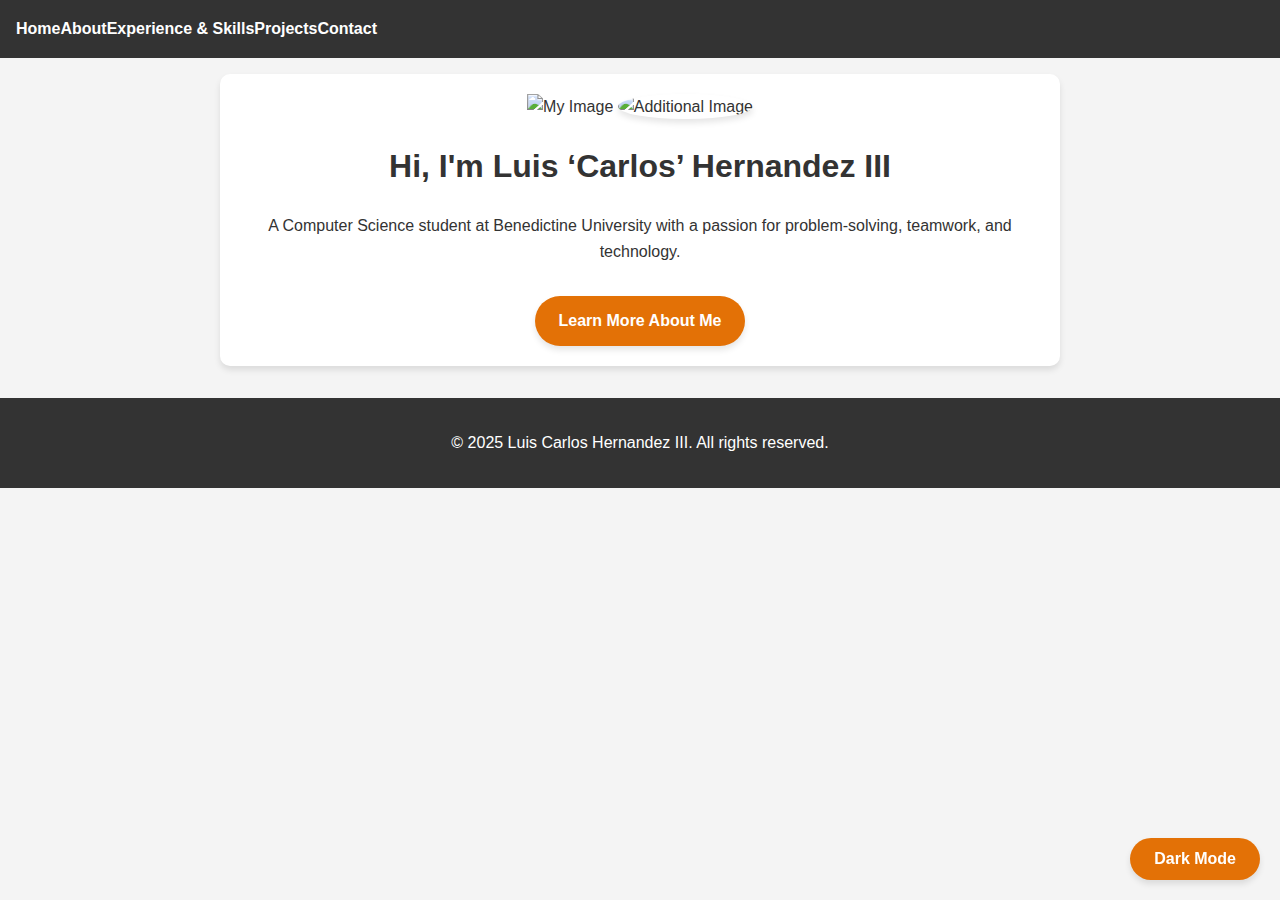
==== index.html @ 2b8088f9 "Update index.html" ====
<!DOCTYPE html>
<html lang="en">
<head>
  <meta charset="UTF-8">
  <meta name="viewport" content="width=device-width, initial-scale=1.0">
  <title>Luis Carlos Hernandez III - Home</title>
  <link rel="stylesheet" href="styles.css">
</head>
<body>
  <!-- Navigation Bar -->
  <nav>
    <div class="menu-icon" onclick="toggleMenu()">☰</div>
    <ul id="nav-list">
      <li><a href="index.html">Home</a></li>
      <li><a href="about.html">About</a></li>
      <li><a href="experience.html">Experience & Skills</a></li>
      <li><a href="projects.html">Projects</a></li>
      <li><a href="contact.html">Contact</a></li>
    </ul>
  </nav>

  <!-- Home Section -->
  <section id="home">
    <img src="https://raw.githubusercontent.com/loslax1/Portfolio/main/332868357_863919388393742_3483137211280686434_n.jpg" alt="My Image" lass="profile-image">
    <img src="https://raw.githubusercontent.com/loslax1/Portfolio/main/IMG_0167.JPG" alt="Additional Image" class="profile-image">
    <h1>Hi, I'm Luis ‘Carlos’ Hernandez III</h1>
    <p>A Computer Science student at Benedictine University with a passion for problem-solving, teamwork, and technology.</p>
    <a href="about.html" class="cta-button">Learn More About Me</a>
  </section>

  <!-- Footer -->
  <footer>
    <p>&copy; 2025 Luis Carlos Hernandez III. All rights reserved.</p>
  </footer>

  <!-- Dark Mode Toggle Button -->
  <button class="dark-mode-toggle">Dark Mode</button>

  <script src="script.js"></script>
</body>
</html>
---- styles.css ----
/* General Styles */
body {
  font-family: Arial, sans-serif;
  margin: 0;
  padding: 0;
  line-height: 1.6;
  background-color: #f4f4f4;
  color: #333;
  transition: background-color 0.3s, color 0.3s;
}

body.dark-mode {
  background-color: #333;
  color: #f4f4f4;
}

/* Navigation Bar */
nav {
  background: #333;
  color: #fff;
  padding: 1rem;
  position: sticky;
  top: 0;
  z-index: 1000;
  display: flex;
  justify-content: space-between;
  align-items: center;
}

nav ul {
  list-style: none;
  display: flex;
  justify-content: space-around;
  margin: 0;
  padding: 0;
}

nav a {
  color: #fff;
  text-decoration: none;
  font-weight: bold;
  transition: color 0.3s;
}

nav a:hover {
  color: #e37106;
}

/* Hamburger Menu Icon */
.menu-icon {
  display: none;
  font-size: 1.5rem;
  cursor: pointer;
}

/* Mobile Styles for Navigation */
@media (max-width: 768px) {
  .menu-icon {
    display: block;
  }

  #nav-list {
    display: none;
    flex-direction: column;
    width: 100%;
    background-color: #444;
    position: absolute;
    top: 50px; /* Adjust based on your nav height */
    left: 0;
  }

  #nav-list.active {
    display: flex;
  }

  #nav-list li {
    margin: 10px 0;
    text-align: center;
  }
}

/* Home Section */
#home {
  text-align: center;
  padding: 20px;
}

/* Image Container */
.image-container {
  display: flex;
  justify-content: center; /* Center images horizontally */
  align-items: center; /* Center images vertically */
  gap: 100px; /* Space between images */
  margin-bottom: 20px; /* Space below the images */
}

/* Profile Images */
.profile-image {
  width: 150px; /* Adjust as needed */
  height: 150px; /* Adjust as needed */
  border-radius: 50%; /* Circular images */
  object-fit: cover; /* Ensures the image fills the space without distortion */
  box-shadow: 0 4px 6px rgba(0, 0, 0, 0.1); /* Optional: Add a shadow */
}

/* Headings */
h1, h2, h3 {
  color: #333;
  transition: color 0.3s;
}

body.dark-mode h1,
body.dark-mode h2,
body.dark-mode h3 {
  color: #f4f4f4;
}

/* CTA Button */
.cta-button {
  background: #e37106;
  color: #fff;
  padding: 0.75rem 1.5rem;
  border-radius: 25px;
  text-decoration: none;
  font-weight: bold;
  transition: background 0.3s, transform 0.3s, box-shadow 0.3s;
  display: inline-block;
  margin-top: 1rem;
  box-shadow: 0 4px 6px rgba(0, 0, 0, 0.1);
}

.cta-button:hover {
  background: #ff9a44;
  transform: translateY(-2px);
  box-shadow: 0 6px 8px rgba(0, 0, 0, 0.2);
}

.cta-button:active {
  transform: translateY(0);
  box-shadow: 0 4px 6px rgba(0, 0, 0, 0.1);
}

/* Sections */
section {
  padding: 2rem;
  margin: 1rem auto;
  max-width: 800px;
  background: #fff;
  border-radius: 10px;
  box-shadow: 0 4px 6px rgba(0, 0, 0, 0.1);
  transition: background-color 0.3s, box-shadow 0.3s;
}

body.dark-mode section {
  background-color: #444;
  color: #f4f4f4;
}

/* Project Cards */
.project {
  background: #fff;
  padding: 1rem;
  margin-bottom: 1rem;
  border-radius: 5px;
  box-shadow: 0 2px 5px rgba(0, 0, 0, 0.1);
  transition: transform 0.3s, box-shadow 0.3s;
}

.project:hover {
  transform: translateY(-5px);
  box-shadow: 0 4px 10px rgba(0, 0, 0, 0.2);
}

body.dark-mode .project {
  background-color: #555;
  color: #f4f4f4;
}

body.dark-mode .project:hover {
  box-shadow: 0 4px 10px rgba(255, 255, 255, 0.2);
}

/* Footer */
footer {
  background: #333;
  color: #fff;
  text-align: center;
  padding: 1rem;
  margin-top: 2rem;
}

/* Dark Mode Toggle Button */
.dark-mode-toggle {
  position: fixed;
  bottom: 20px;
  right: 20px;
  background: #e37106;
  color: #fff;
  border: none;
  padding: 0.75rem 1.5rem;
  border-radius: 25px;
  cursor: pointer;
  font-size: 1rem;
  font-weight: bold;
  box-shadow: 0 4px 6px rgba(0, 0, 0, 0.1);
  transition: background 0.3s, transform 0.3s, box-shadow 0.3s;
  z-index: 1000; /* Ensure it's above other elements */
}

.dark-mode-toggle:hover {
  background: #ff9a44;
  transform: translateY(-2px);
  box-shadow: 0 6px 8px rgba(0, 0, 0, 0.2);
}

.dark-mode-toggle:active {
  transform: translateY(0);
  box-shadow: 0 4px 6px rgba(0, 0, 0, 0.1);
}

/* Responsive Design */
@media (max-width: 768px) {
  /* Sections */
  section {
    padding: 1rem;
    margin: 0.5rem;
  }

  h1 {
    font-size: 2rem;
  }

  h2 {
    font-size: 1.5rem;
  }

  h3 {
    font-size: 1.25rem;
  }

  p {
    font-size: 1rem;
  }

  /* Image Container */
  .image-container {
    flex-direction: column; /* Stack images vertically on mobile */
    gap: 10px; /* Reduce space between images */
  }

  .profile-image {
    width: 120px; /* Smaller images for mobile */
    height: 120px;
  }
}
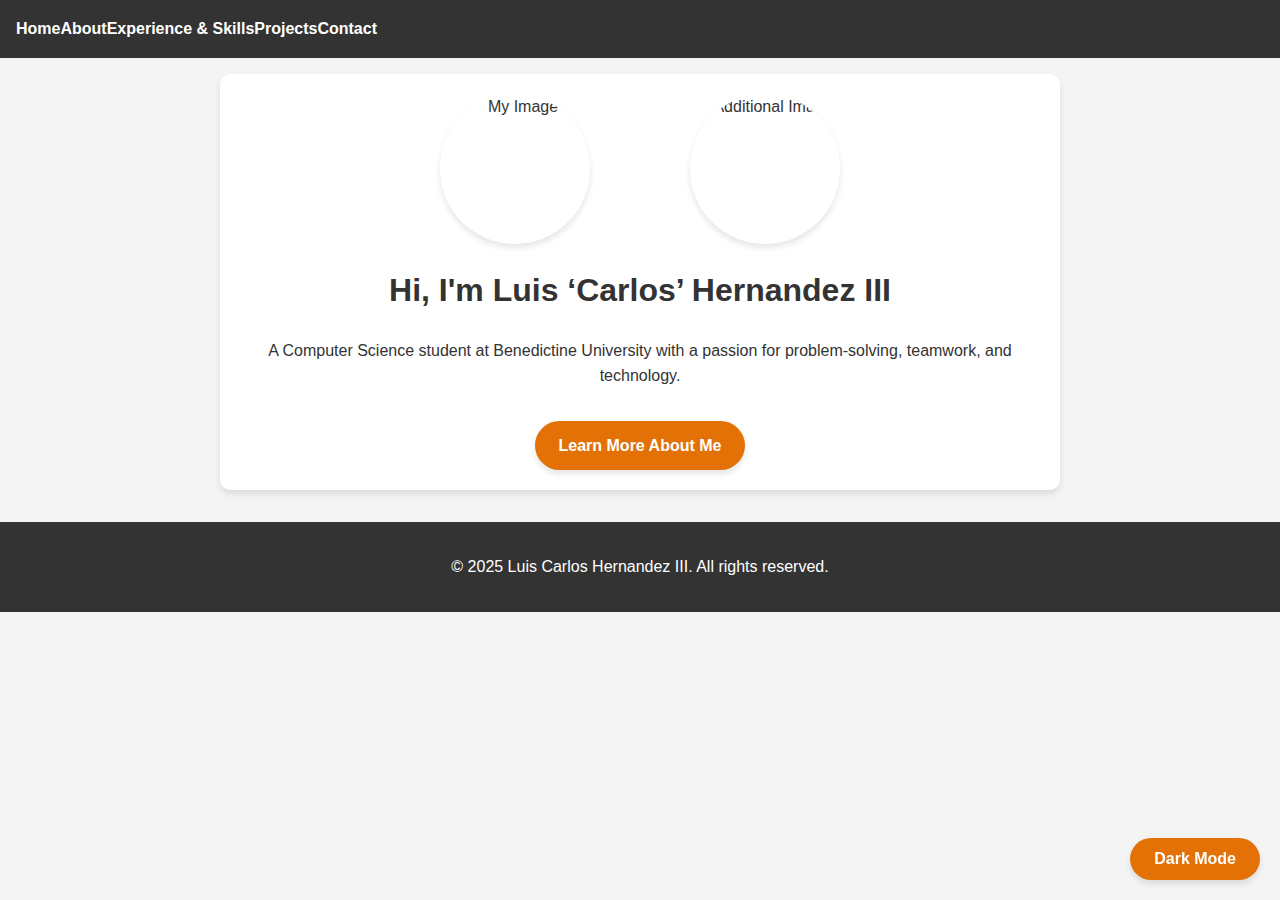
==== commit 15b9c8da: "Update index.html" ====
--- a/index.html
+++ b/index.html
@@ -21,8 +21,10 @@
 
   <!-- Home Section -->
   <section id="home">
-    <img src="https://raw.githubusercontent.com/loslax1/Portfolio/main/332868357_863919388393742_3483137211280686434_n.jpg" alt="My Image" lass="profile-image">
-    <img src="https://raw.githubusercontent.com/loslax1/Portfolio/main/IMG_0167.JPG" alt="Additional Image" class="profile-image">
+    <div class="image-container">
+      <img src="https://raw.githubusercontent.com/loslax1/Portfolio/main/332868357_863919388393742_3483137211280686434_n.jpg" alt="My Image" class="profile-image">
+      <img src="https://via.placeholder.com/200" alt="Additional Image" class="profile-image">
+    </div>
     <h1>Hi, I'm Luis ‘Carlos’ Hernandez III</h1>
     <p>A Computer Science student at Benedictine University with a passion for problem-solving, teamwork, and technology.</p>
     <a href="about.html" class="cta-button">Learn More About Me</a>
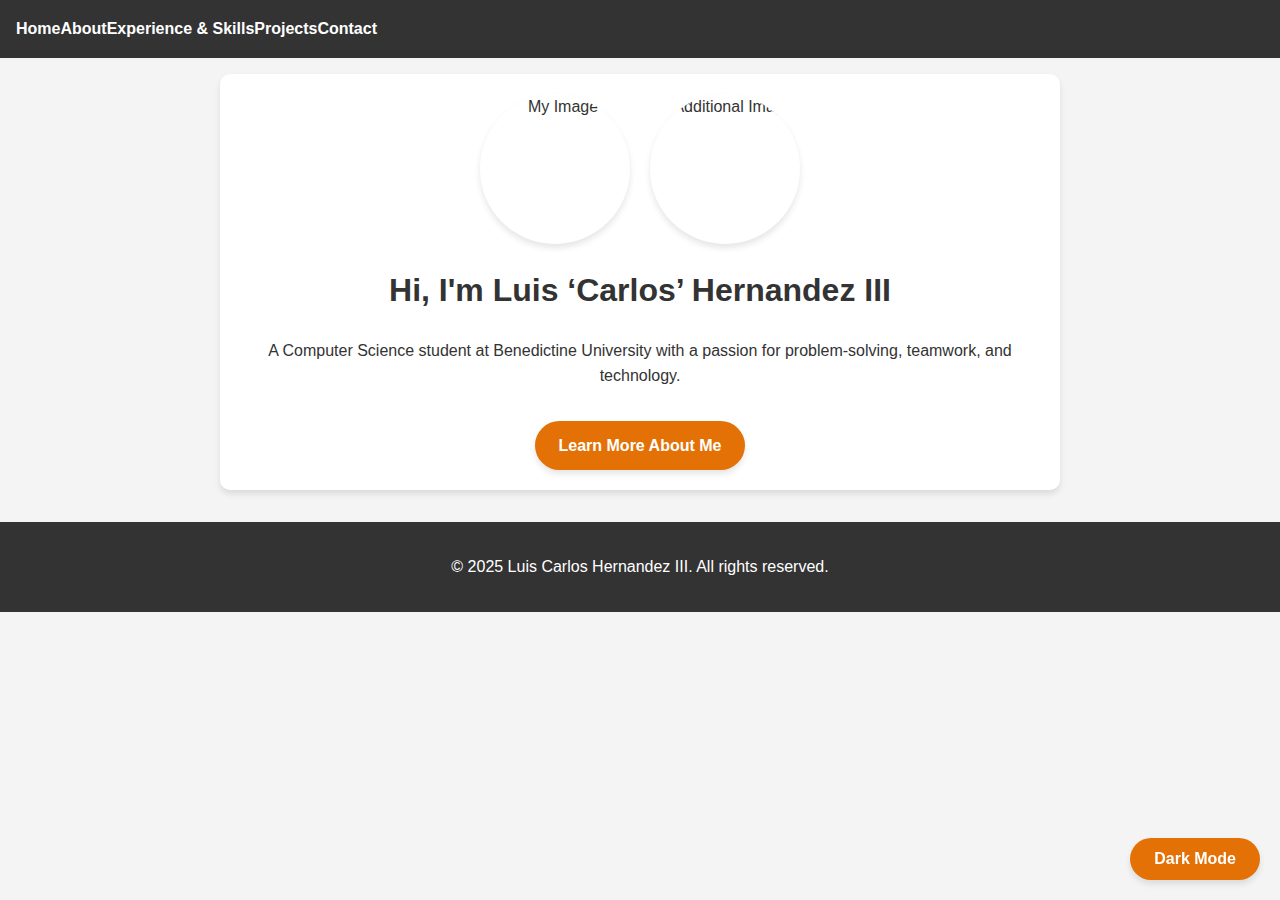
==== commit b7b3530b: "Update index.html" ====
--- a/index.html
+++ b/index.html
@@ -23,7 +23,7 @@
   <section id="home">
     <div class="image-container">
       <img src="https://raw.githubusercontent.com/loslax1/Portfolio/main/332868357_863919388393742_3483137211280686434_n.jpg" alt="My Image" class="profile-image">
-      <img src="https://via.placeholder.com/200" alt="Additional Image" class="profile-image">
+      <img src="https://raw.githubusercontent.com/loslax1/Portfolio/main/IMG_0167.JPG" alt="Additional Image" class="profile-image">
     </div>
     <h1>Hi, I'm Luis ‘Carlos’ Hernandez III</h1>
     <p>A Computer Science student at Benedictine University with a passion for problem-solving, teamwork, and technology.</p>
--- a/styles.css
+++ b/styles.css
@@ -90,7 +90,7 @@
   display: flex;
   justify-content: center; /* Center images horizontally */
   align-items: center; /* Center images vertically */
-  gap: 100px; /* Space between images */
+  gap: 20px; /* Space between images */
   margin-bottom: 20px; /* Space below the images */
 }
 
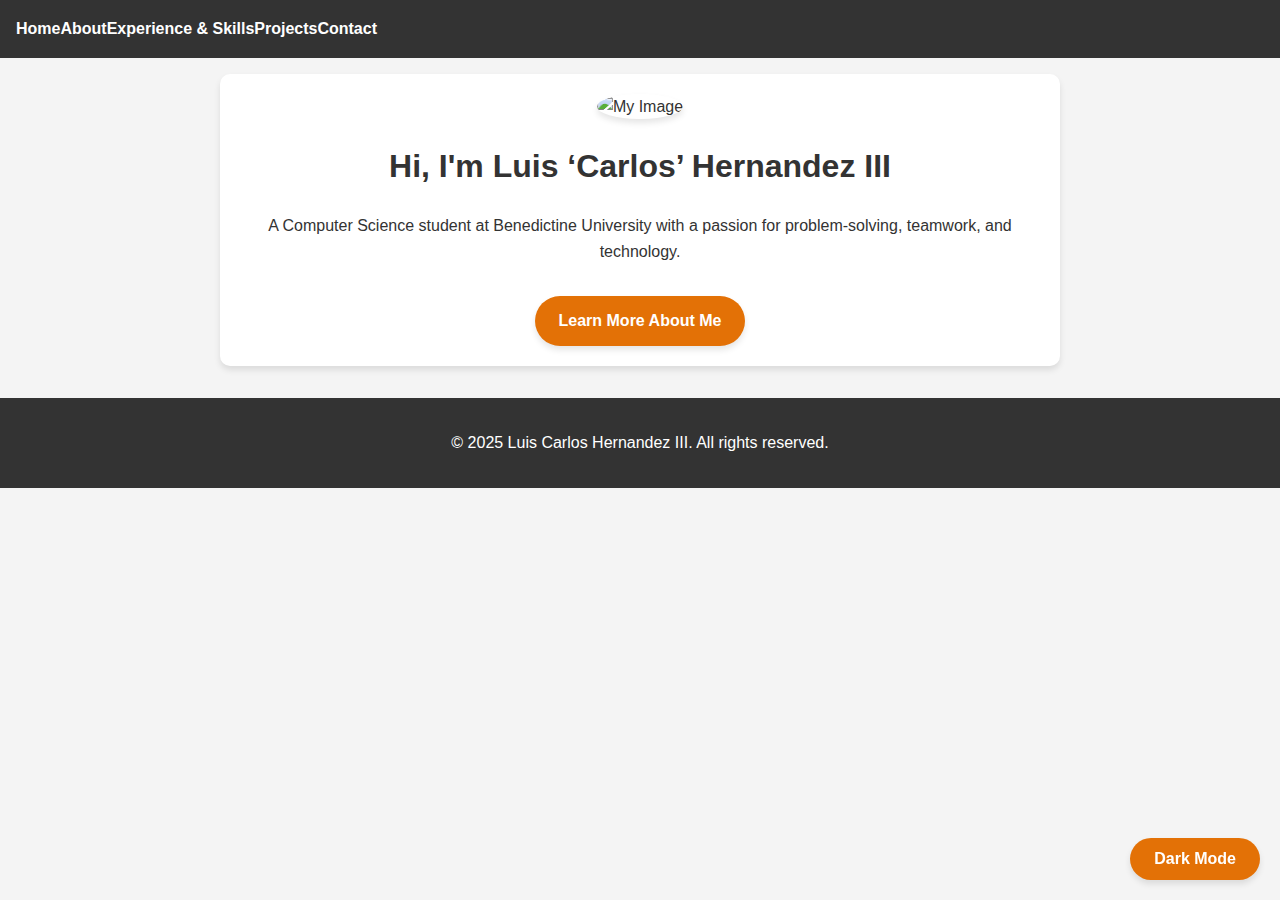
==== commit 11af5ba8: "Update index.html" ====
--- a/index.html
+++ b/index.html
@@ -21,10 +21,7 @@
 
   <!-- Home Section -->
   <section id="home">
-    <div class="image-container">
-      <img src="https://raw.githubusercontent.com/loslax1/Portfolio/main/332868357_863919388393742_3483137211280686434_n.jpg" alt="My Image" class="profile-image">
-      <img src="https://raw.githubusercontent.com/loslax1/Portfolio/main/IMG_0167.JPG" alt="Additional Image" class="profile-image">
-    </div>
+    <img src="https://raw.githubusercontent.com/loslax1/Portfolio/main/332868357_863919388393742_3483137211280686434_n.jpg" alt="My Image" class="profile-image">
     <h1>Hi, I'm Luis ‘Carlos’ Hernandez III</h1>
     <p>A Computer Science student at Benedictine University with a passion for problem-solving, teamwork, and technology.</p>
     <a href="about.html" class="cta-button">Learn More About Me</a>
--- a/styles.css
+++ b/styles.css
@@ -88,7 +88,7 @@
 /* Image Container */
 .image-container {
   display: flex;
-  justify-content: center; /* Center images horizontally */
+  justify-content: left; /* Center images horizontally */
   align-items: center; /* Center images vertically */
   gap: 20px; /* Space between images */
   margin-bottom: 20px; /* Space below the images */
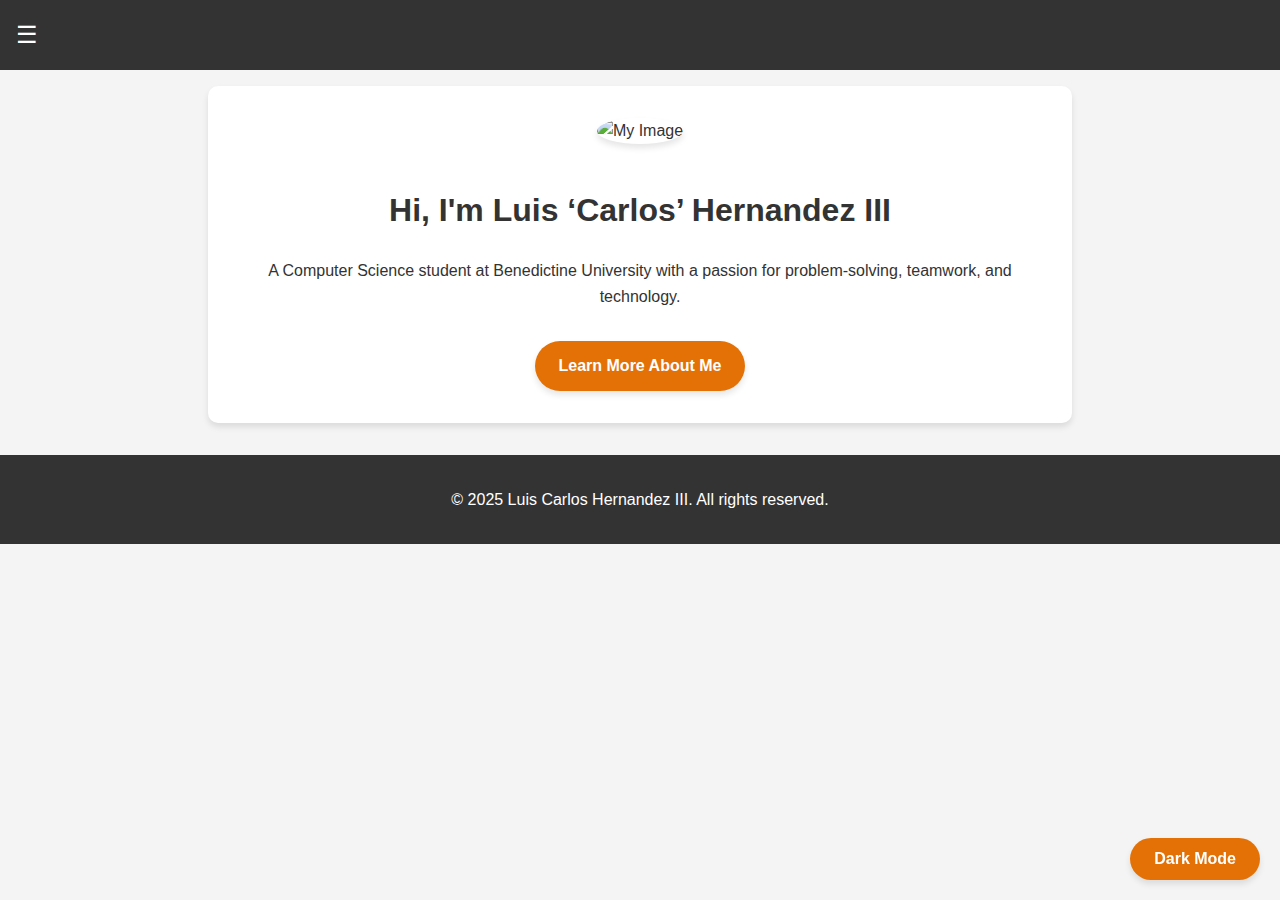
==== commit 583912dd: "Update index.html" ====
--- a/index.html
+++ b/index.html
@@ -21,10 +21,18 @@
 
   <!-- Home Section -->
   <section id="home">
-    <img src="https://raw.githubusercontent.com/loslax1/Portfolio/main/332868357_863919388393742_3483137211280686434_n.jpg" alt="My Image" class="profile-image">
-    <h1>Hi, I'm Luis ‘Carlos’ Hernandez III</h1>
-    <p>A Computer Science student at Benedictine University with a passion for problem-solving, teamwork, and technology.</p>
-    <a href="about.html" class="cta-button">Learn More About Me</a>
+    <div class="content-box">
+      <img src="https://raw.githubusercontent.com/loslax1/Portfolio/main/332868357_863919388393742_3483137211280686434_n.jpg" alt="My Image" class="profile-image">
+    </div>
+
+    <div class="content-box">
+      <h1>Hi, I'm Luis ‘Carlos’ Hernandez III</h1>
+      <p>A Computer Science student at Benedictine University with a passion for problem-solving, teamwork, and technology.</p>
+    </div>
+
+    <div class="content-box">
+      <a href="about.html" class="cta-button">Learn More About Me</a>
+    </div>
   </section>
 
   <!-- Footer -->
--- a/styles.css
+++ b/styles.css
@@ -27,80 +27,71 @@
   align-items: center;
 }
 
-nav ul {
+/* Hamburger Menu Icon */
+.menu-icon {
+  font-size: 1.5rem;
+  cursor: pointer;
+}
+
+/* Navigation List */
+#nav-list {
   list-style: none;
-  display: flex;
-  justify-content: space-around;
+  display: none; /* Hidden by default */
+  flex-direction: column;
+  width: 100%;
+  background-color: #444;
+  position: absolute;
+  top: 50px; /* Adjust based on your nav height */
+  left: 0;
   margin: 0;
   padding: 0;
 }
 
-nav a {
+#nav-list.active {
+  display: flex; /* Show when active */
+}
+
+#nav-list li {
+  margin: 10px 0;
+  text-align: center;
+}
+
+#nav-list li a {
   color: #fff;
   text-decoration: none;
   font-weight: bold;
   transition: color 0.3s;
 }
 
-nav a:hover {
+#nav-list li a:hover {
   color: #e37106;
-}
-
-/* Hamburger Menu Icon */
-.menu-icon {
-  display: none;
-  font-size: 1.5rem;
-  cursor: pointer;
-}
-
-/* Mobile Styles for Navigation */
-@media (max-width: 768px) {
-  .menu-icon {
-    display: block;
-  }
-
-  #nav-list {
-    display: none;
-    flex-direction: column;
-    width: 100%;
-    background-color: #444;
-    position: absolute;
-    top: 50px; /* Adjust based on your nav height */
-    left: 0;
-  }
-
-  #nav-list.active {
-    display: flex;
-  }
-
-  #nav-list li {
-    margin: 10px 0;
-    text-align: center;
-  }
 }
 
 /* Home Section */
 #home {
   text-align: center;
-  padding: 20px;
-}
-
-/* Image Container */
-.image-container {
-  display: flex;
-  justify-content: left; /* Center images horizontally */
-  align-items: center; /* Center images vertically */
-  gap: 20px; /* Space between images */
-  margin-bottom: 20px; /* Space below the images */
-}
-
-/* Profile Images */
+  padding: 2rem;
+  margin: 1rem auto;
+  max-width: 800px;
+  background: #fff;
+  border-radius: 10px;
+  box-shadow: 0 4px 6px rgba(0, 0, 0, 0.1);
+  transition: background-color 0.3s, box-shadow 0.3s;
+}
+
+body.dark-mode #home {
+  background-color: #444;
+  color: #f4f4f4;
+}
+
+/* Profile Image */
 .profile-image {
   width: 150px; /* Adjust as needed */
   height: 150px; /* Adjust as needed */
-  border-radius: 50%; /* Circular images */
+  border-radius: 50%; /* Circular image */
   object-fit: cover; /* Ensures the image fills the space without distortion */
   box-shadow: 0 4px 6px rgba(0, 0, 0, 0.1); /* Optional: Add a shadow */
+  margin-bottom: 20px; /* Space below the image */
 }
 
 /* Headings */
@@ -156,30 +147,6 @@
   color: #f4f4f4;
 }
 
-/* Project Cards */
-.project {
-  background: #fff;
-  padding: 1rem;
-  margin-bottom: 1rem;
-  border-radius: 5px;
-  box-shadow: 0 2px 5px rgba(0, 0, 0, 0.1);
-  transition: transform 0.3s, box-shadow 0.3s;
-}
-
-.project:hover {
-  transform: translateY(-5px);
-  box-shadow: 0 4px 10px rgba(0, 0, 0, 0.2);
-}
-
-body.dark-mode .project {
-  background-color: #555;
-  color: #f4f4f4;
-}
-
-body.dark-mode .project:hover {
-  box-shadow: 0 4px 10px rgba(255, 255, 255, 0.2);
-}
-
 /* Footer */
 footer {
   background: #333;
@@ -242,14 +209,9 @@
     font-size: 1rem;
   }
 
-  /* Image Container */
-  .image-container {
-    flex-direction: column; /* Stack images vertically on mobile */
-    gap: 10px; /* Reduce space between images */
-  }
-
+  /* Profile Image */
   .profile-image {
-    width: 120px; /* Smaller images for mobile */
+    width: 120px; /* Smaller image for mobile */
     height: 120px;
   }
 }
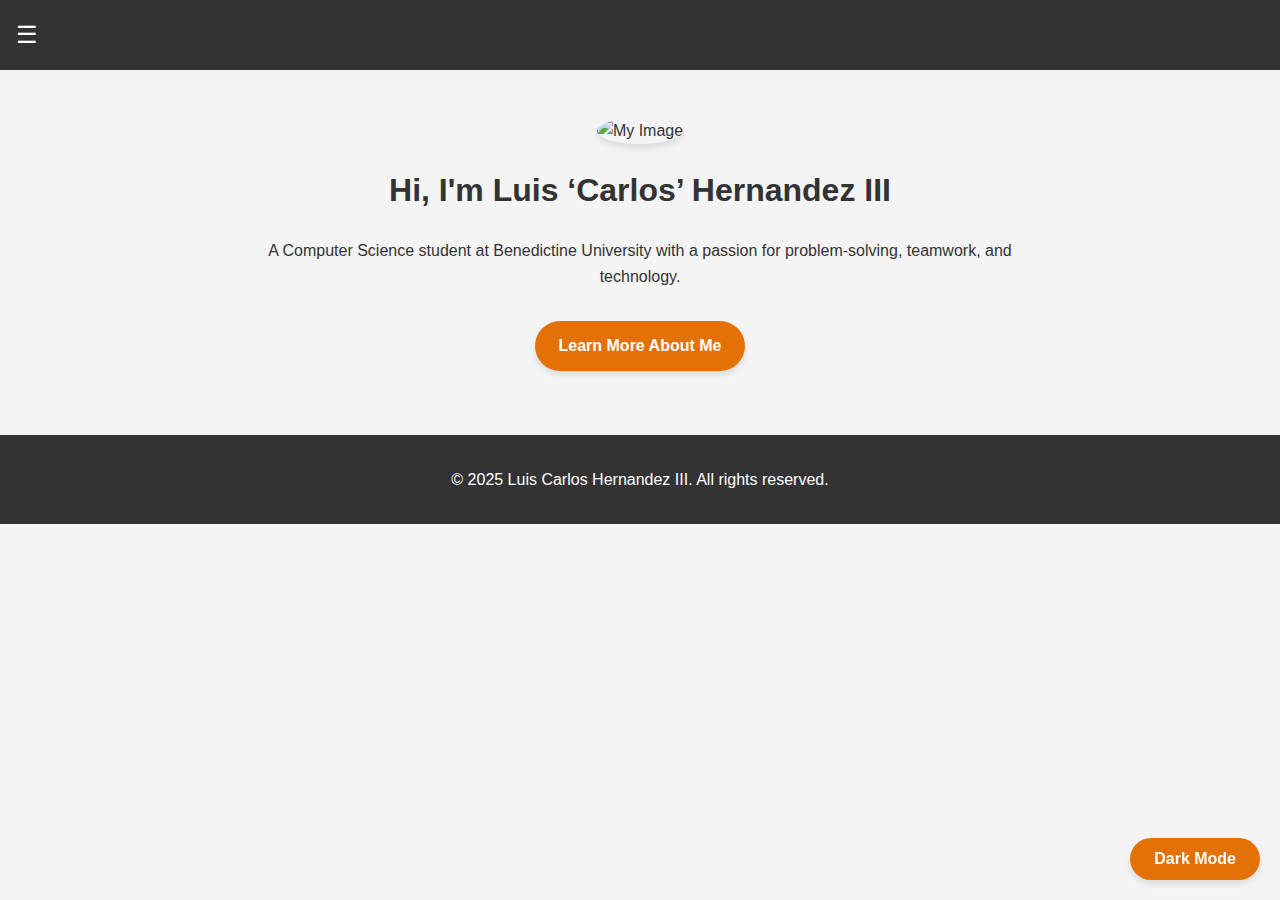
==== commit 404a4395: "Update index.html" ====
--- a/index.html
+++ b/index.html
@@ -21,18 +21,10 @@
 
   <!-- Home Section -->
   <section id="home">
-    <div class="content-box">
-      <img src="https://raw.githubusercontent.com/loslax1/Portfolio/main/332868357_863919388393742_3483137211280686434_n.jpg" alt="My Image" class="profile-image">
-    </div>
-
-    <div class="content-box">
-      <h1>Hi, I'm Luis ‘Carlos’ Hernandez III</h1>
-      <p>A Computer Science student at Benedictine University with a passion for problem-solving, teamwork, and technology.</p>
-    </div>
-
-    <div class="content-box">
-      <a href="about.html" class="cta-button">Learn More About Me</a>
-    </div>
+    <img src="https://raw.githubusercontent.com/loslax1/Portfolio/main/332868357_863919388393742_3483137211280686434_n.jpg" alt="My Image" class="profile-image">
+    <h1>Hi, I'm Luis ‘Carlos’ Hernandez III</h1>
+    <p>A Computer Science student at Benedictine University with a passion for problem-solving, teamwork, and technology.</p>
+    <a href="about.html" class="cta-button">Learn More About Me</a>
   </section>
 
   <!-- Footer -->
--- a/styles.css
+++ b/styles.css
@@ -73,13 +73,19 @@
   padding: 2rem;
   margin: 1rem auto;
   max-width: 800px;
+}
+
+/* Content Boxes */
+.content-box {
   background: #fff;
+  padding: 2rem;
+  margin: 1rem 0;
   border-radius: 10px;
   box-shadow: 0 4px 6px rgba(0, 0, 0, 0.1);
   transition: background-color 0.3s, box-shadow 0.3s;
 }
 
-body.dark-mode #home {
+body.dark-mode .content-box {
   background-color: #444;
   color: #f4f4f4;
 }
@@ -91,7 +97,6 @@
   border-radius: 50%; /* Circular image */
   object-fit: cover; /* Ensures the image fills the space without distortion */
   box-shadow: 0 4px 6px rgba(0, 0, 0, 0.1); /* Optional: Add a shadow */
-  margin-bottom: 20px; /* Space below the image */
 }
 
 /* Headings */
@@ -131,22 +136,6 @@
   box-shadow: 0 4px 6px rgba(0, 0, 0, 0.1);
 }
 
-/* Sections */
-section {
-  padding: 2rem;
-  margin: 1rem auto;
-  max-width: 800px;
-  background: #fff;
-  border-radius: 10px;
-  box-shadow: 0 4px 6px rgba(0, 0, 0, 0.1);
-  transition: background-color 0.3s, box-shadow 0.3s;
-}
-
-body.dark-mode section {
-  background-color: #444;
-  color: #f4f4f4;
-}
-
 /* Footer */
 footer {
   background: #333;
@@ -188,9 +177,14 @@
 /* Responsive Design */
 @media (max-width: 768px) {
   /* Sections */
-  section {
+  #home {
     padding: 1rem;
     margin: 0.5rem;
+  }
+
+  .content-box {
+    padding: 1rem;
+    margin: 0.5rem 0;
   }
 
   h1 {
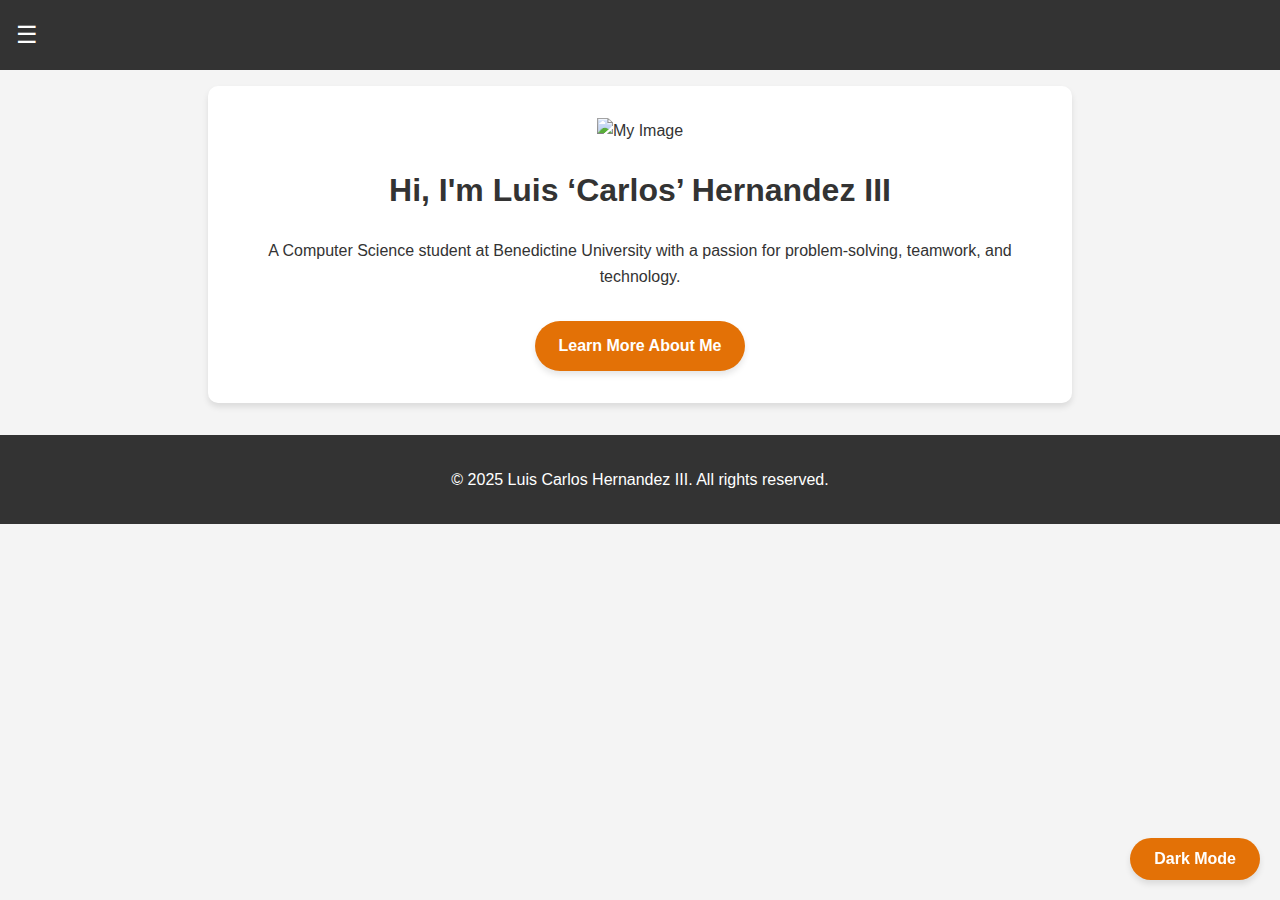
==== commit 5f791a79: "Update index.html" ====
--- a/index.html
+++ b/index.html
@@ -21,7 +21,7 @@
 
   <!-- Home Section -->
   <section id="home">
-    <img src="https://raw.githubusercontent.com/loslax1/Portfolio/main/332868357_863919388393742_3483137211280686434_n.jpg" alt="My Image" class="profile-image">
+    <img src="https://raw.githubusercontent.com/loslax1/Portfolio/main/332868357_863919388393742_3483137211280686434_n.jpg" alt="My Image" width="200">
     <h1>Hi, I'm Luis ‘Carlos’ Hernandez III</h1>
     <p>A Computer Science student at Benedictine University with a passion for problem-solving, teamwork, and technology.</p>
     <a href="about.html" class="cta-button">Learn More About Me</a>
--- a/styles.css
+++ b/styles.css
@@ -73,19 +73,13 @@
   padding: 2rem;
   margin: 1rem auto;
   max-width: 800px;
-}
-
-/* Content Boxes */
-.content-box {
   background: #fff;
-  padding: 2rem;
-  margin: 1rem 0;
   border-radius: 10px;
   box-shadow: 0 4px 6px rgba(0, 0, 0, 0.1);
   transition: background-color 0.3s, box-shadow 0.3s;
 }
 
-body.dark-mode .content-box {
+body.dark-mode #home {
   background-color: #444;
   color: #f4f4f4;
 }
@@ -97,6 +91,7 @@
   border-radius: 50%; /* Circular image */
   object-fit: cover; /* Ensures the image fills the space without distortion */
   box-shadow: 0 4px 6px rgba(0, 0, 0, 0.1); /* Optional: Add a shadow */
+  margin-bottom: 20px; /* Space below the image */
 }
 
 /* Headings */
@@ -182,11 +177,6 @@
     margin: 0.5rem;
   }
 
-  .content-box {
-    padding: 1rem;
-    margin: 0.5rem 0;
-  }
-
   h1 {
     font-size: 2rem;
   }
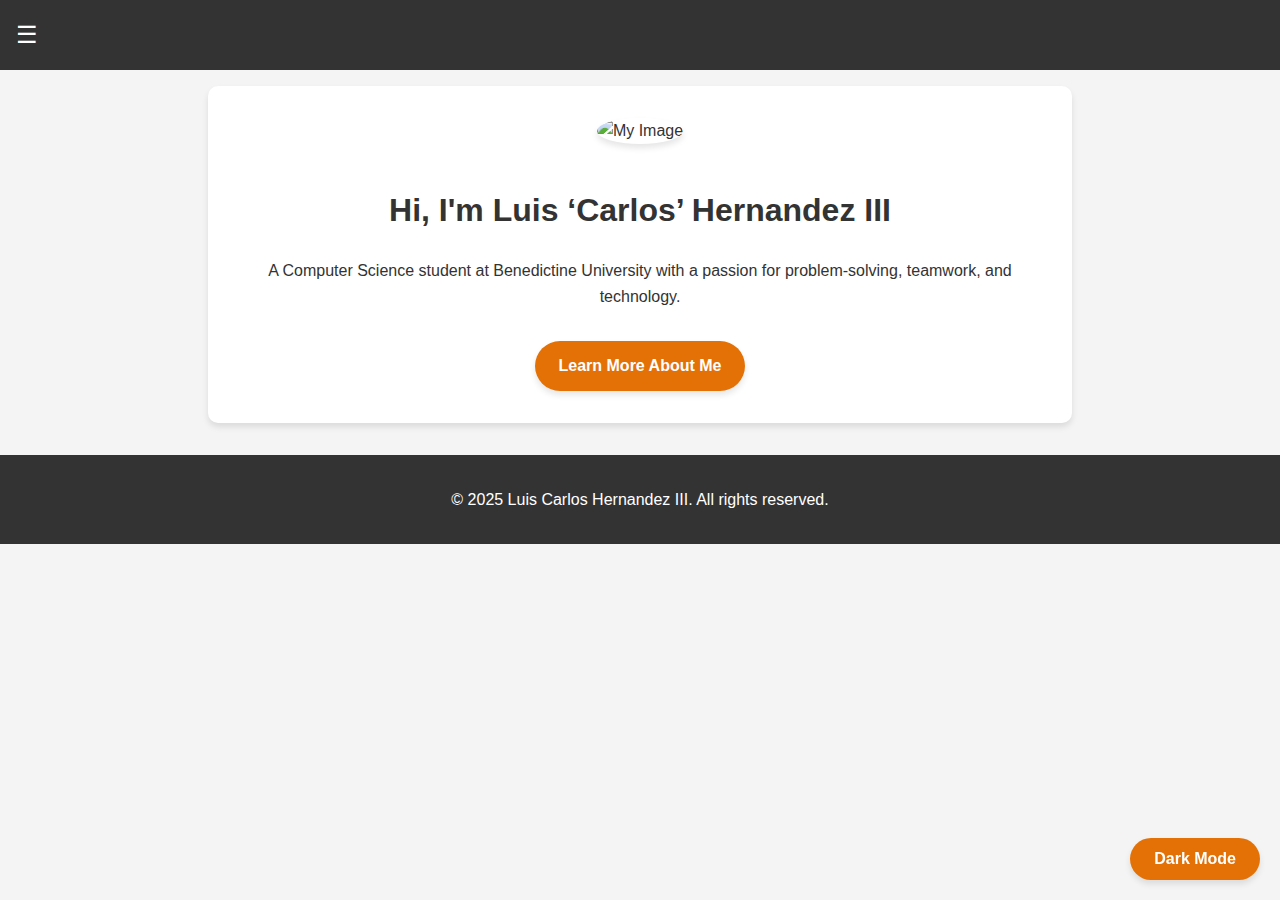
==== commit 41aa79ed: "Update index.html\" ====
--- a/index.html
+++ b/index.html
@@ -21,7 +21,7 @@
 
   <!-- Home Section -->
   <section id="home">
-    <img src="https://raw.githubusercontent.com/loslax1/Portfolio/main/332868357_863919388393742_3483137211280686434_n.jpg" alt="My Image" width="200">
+    <img src="https://raw.githubusercontent.com/loslax1/Portfolio/main/332868357_863919388393742_3483137211280686434_n.jpg" alt="My Image" class="profile-image">
     <h1>Hi, I'm Luis ‘Carlos’ Hernandez III</h1>
     <p>A Computer Science student at Benedictine University with a passion for problem-solving, teamwork, and technology.</p>
     <a href="about.html" class="cta-button">Learn More About Me</a>
